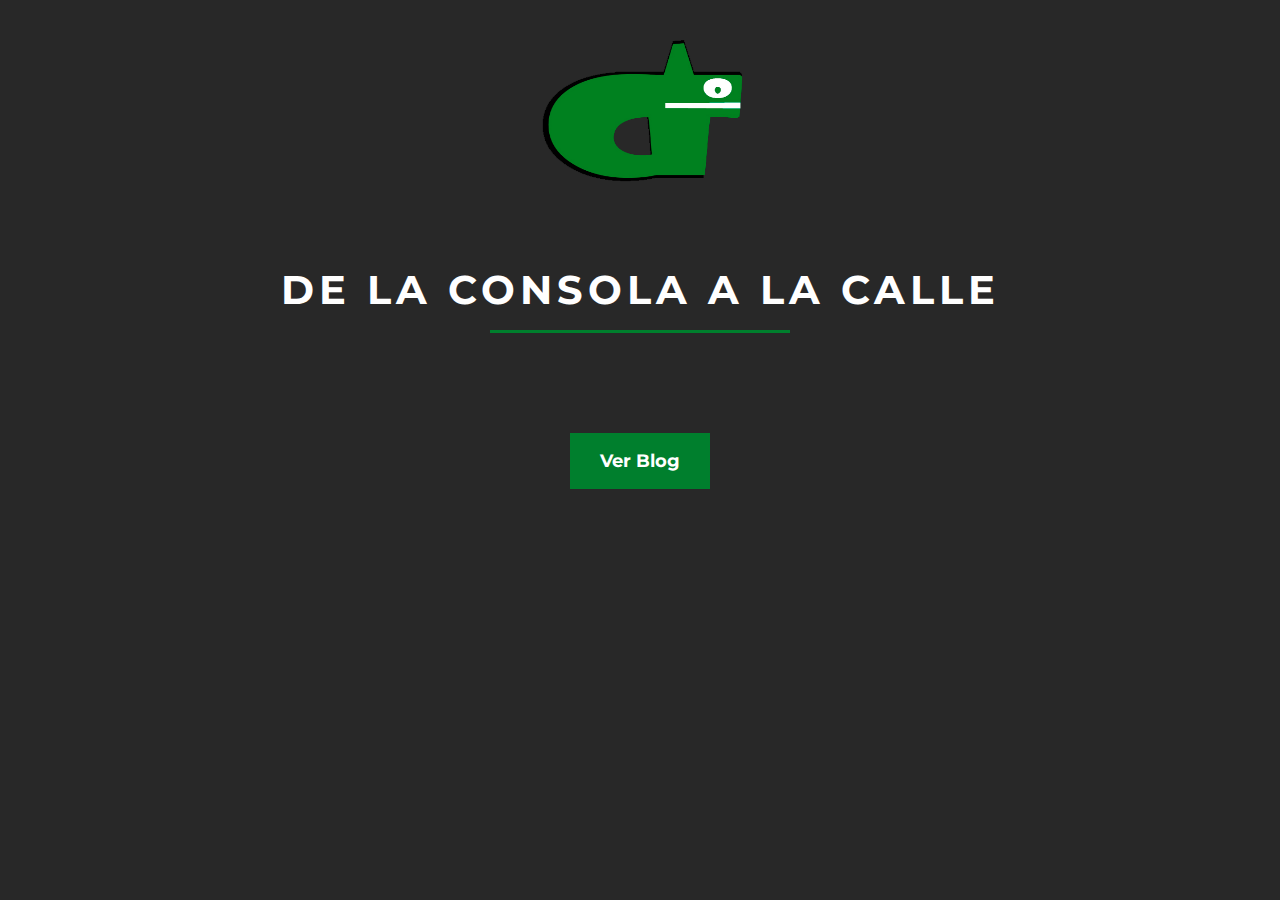
==== index.html @ 20fd1e50 "Inicio" ====
<!DOCTYPE html>
<html>
<head>
	<title>Cryptogami</title>
	<meta charset="utf-8">
	<meta name="viewport" content="width=device-width, initial-scale=1, shrink-to-fit=no">
    <link href="https://fonts.googleapis.com/css?family=Montserrat:300,400,700,900" rel="stylesheet">
    <link rel="stylesheet" href="css/style.css">
</head>
<body>
	<header class="site-header">
		<div class="contenedor">
			<div class="barra">
				<a href="#"><img class="centrar-imagen imagen-mediana" src="img/banner_grande.png" alt=""></a>
				<h1>De la consola a la calle</h1>
			</div><!--Barra -->
			<div class="alinear-derecha">
				<a href="#" class="botones verde">Ver Blog</a>
			</div>
		</div><!-- Contenedor -->
	</header>
</body>
</html>
---- css/style.css ----
/* Reset para REM */
html{
	font-size: 62.5%; /* Reset para REM */
	/* 62.5 = 10px de 16px */
	box-sizing: border-box;
}

*, *:before, *:after{
	box-sizing: inherit;
}

/*Estilos generales */
*{
	margin:0;
	padding:0;
}

body{
	font-size: 1.6rem;
	line-height: 2;
	font-family: 'Montserrat', san-serif;
}

/* Mis utilidades */
.contenedor{
	width: 95%;
 	max-width:120rem;/* Altura Maxima, toma todo el espacio disponible pero no te pases de 
 	1200px */
 	margin: 0 auto 0 auto;/*Para centrarlo */
}

h1, h2, h3, h4{font-family:'Montserrat'}

h1{font-size: 4.8rem;}

h2{font-size: 4rem;}

h3{font-size: 3.2rem;}

h4{font-size: 2.8rem;}

img{
	max-width: 100%; /*Para que las imagenes sean responsive */
}

.centrar-imagen{
	display: block;
	margin: auto;
}

.imagen-mediana{
	height: 25rem;
	width: 25rem;
}

.centrar-texto{
	text-align: center;
}

.no-margin{
	margin: 0;
}

/* ---- HEADER ----- */
.site-header{
	background-color: #282828;/*Color de fondo */
	height:100vh;/*Alto de la imagen, 100vh para cubrir la altura de cualquier pantalla*/
	min-height: 60rem;/*Minimo */
}


/*Mensaje del header */
header .barra h1{
	color: #ffffff;/*Color de la letra blanco */
	text-transform: uppercase;/*Para convertirlas a mayuscula */
	font-size: 4rem;/*Para modificar el tamaño */
	letter-spacing: .5rem;/*Separación entre lineas */
}


.barra{
	display: flex;/*Para habilitar FlexBox */
	/*Le paso la direccion a la que debe ir */
	flex-direction: column;/*column de arriba hacia bajo */
	justify-content: space-between;/*Para alinear el contenido verticalmente */
	text-align: center;
}

/* Raya verde o pseudo elemento */
.barra h1::after{/*un psuedo elemento */
	content: '';
	display: block;/*Para poder aplicarle margen */
	margin: 0 auto;/*Para centarlo */
	width: 30rem;/*Ancho*/
	height: .3rem;/*Altura */
	background-color:#007f2d;
	
}

/* Boton del header */
.alinear-derecha{
	display: flex;
	justify-content: center;
}

.botones{
	color:#ffffff;
	font-weight: 700;
	text-decoration: none;
	font-size: 1.8rem;
	font-weight: 700;
	padding: 1rem 3rem;
	display: inline-block;
	margin-top: 10rem;
	text-align: center;
	border: none;
	display: block;
	flex: 0 0 auto;
}

.verde{
	background-color: #007f2d;
}
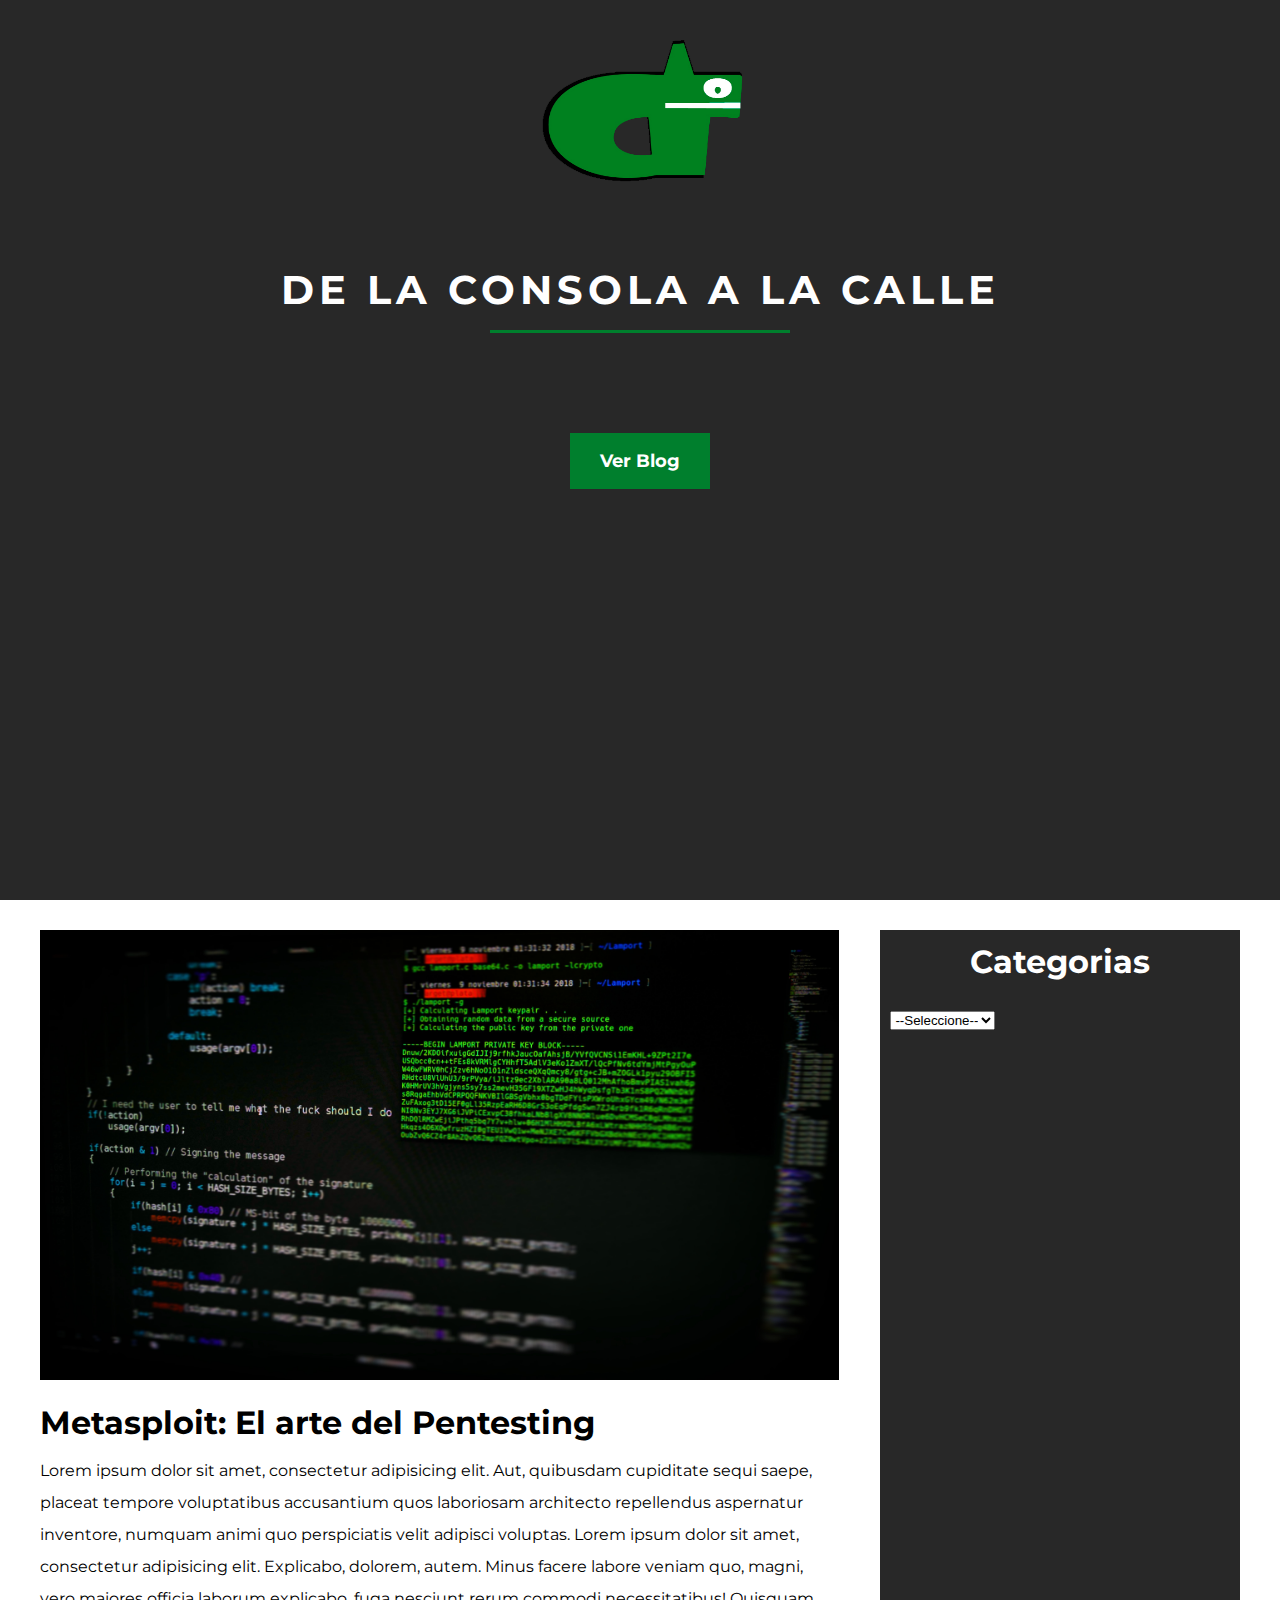
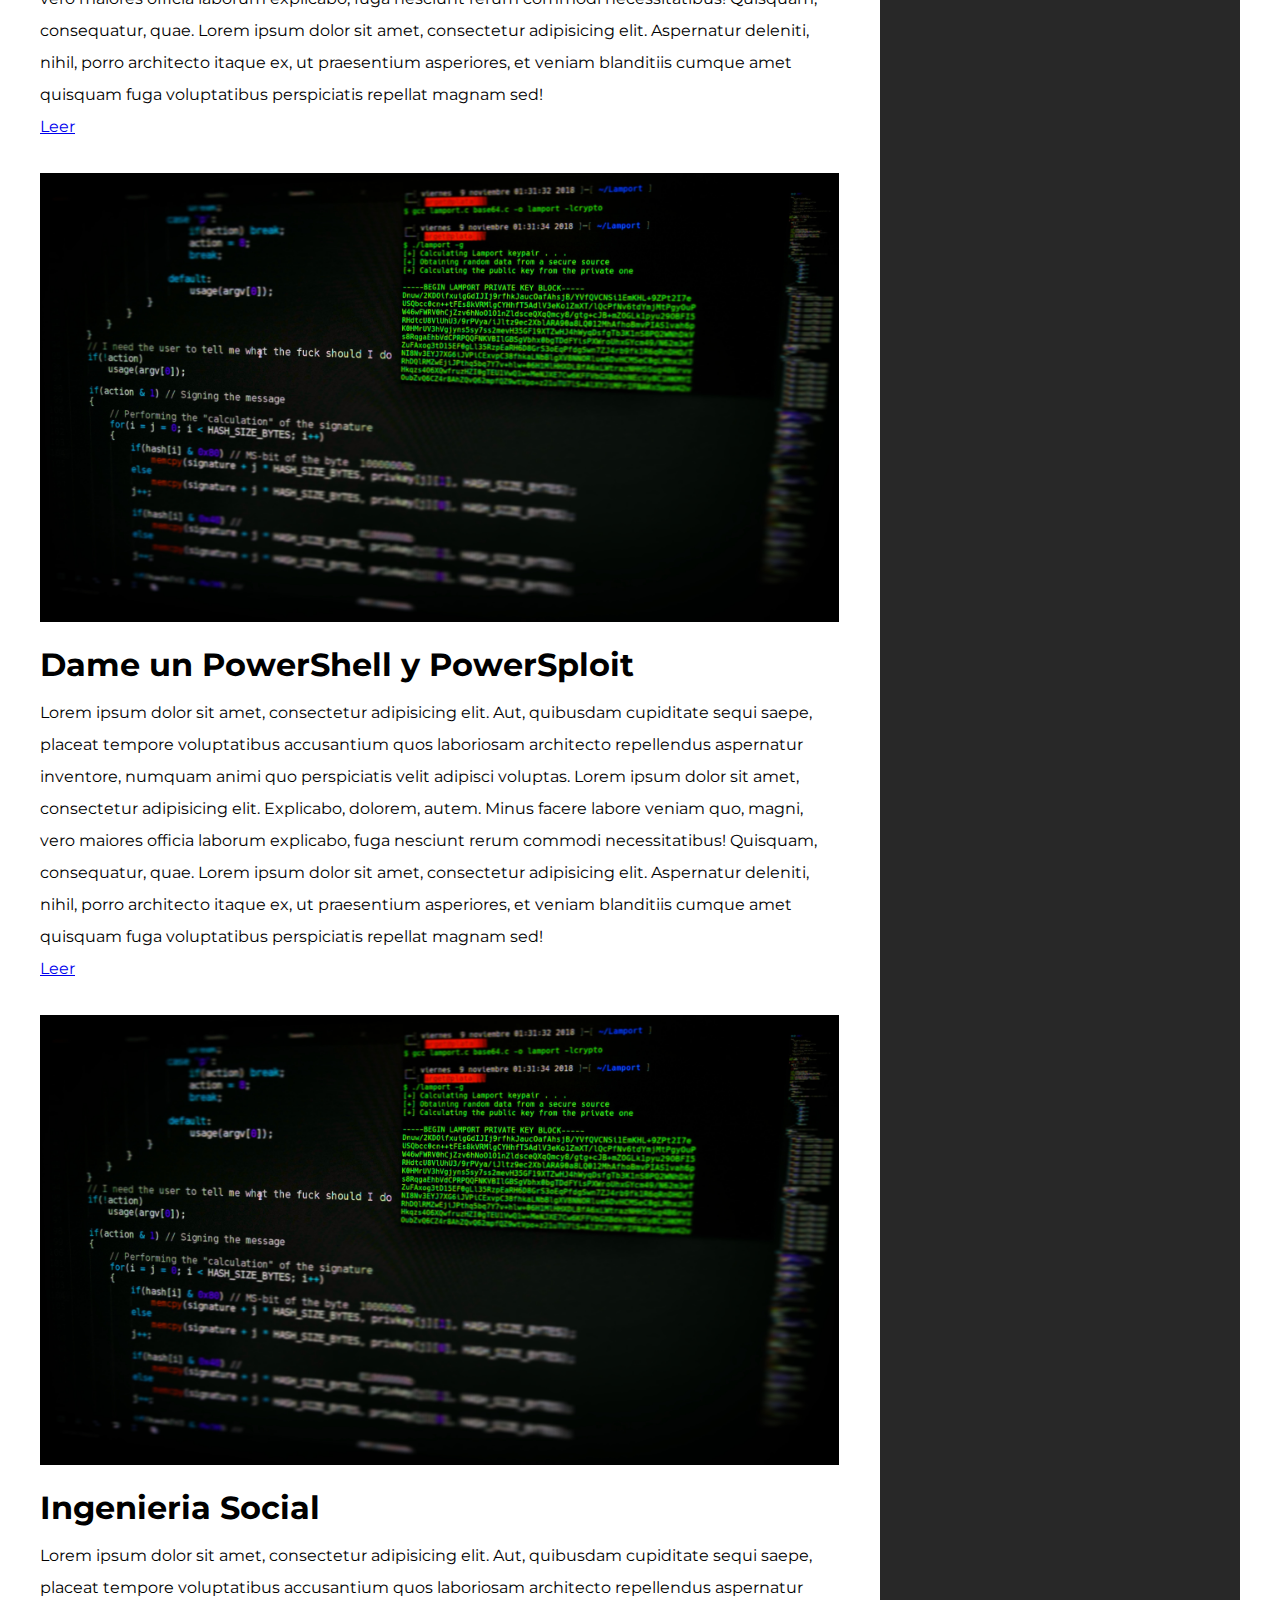
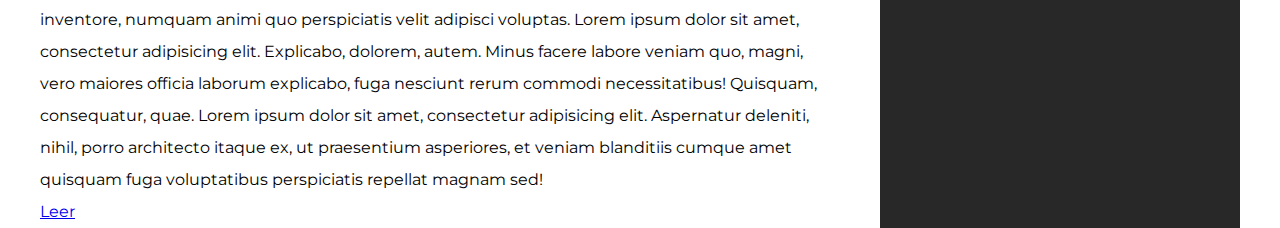
==== commit 75469845: "pagina principal" ====
--- a/index.html
+++ b/index.html
@@ -19,5 +19,72 @@
 			</div>
 		</div><!-- Contenedor -->
 	</header>
+	<!-- Contenido principal -->
+	<div class="contenido-principal contenedor"><!--Le aplicare Flexbox -->
+		<main class="blog">
+			<article class="entrada-blog mt-30">
+				<div class="imagen">
+					<img src="img/blog1.jpg">
+				</div><!--imagen -->
+				<!-- contenido de los articulos -->
+				<div class="contenido-blog">
+					<h3>Metasploit: El arte del Pentesting</h3>
+					<p>Lorem ipsum dolor sit amet, consectetur adipisicing elit. Aut, quibusdam cupiditate sequi saepe, placeat tempore voluptatibus accusantium quos laboriosam architecto repellendus aspernatur inventore, numquam animi quo perspiciatis velit adipisci voluptas.
+
+					Lorem ipsum dolor sit amet, consectetur adipisicing elit. Explicabo, dolorem, autem. Minus facere labore veniam quo, magni, vero maiores officia laborum explicabo, fuga nesciunt rerum commodi necessitatibus! Quisquam, consequatur, quae.
+					
+					Lorem ipsum dolor sit amet, consectetur adipisicing elit. Aspernatur deleniti, nihil, porro architecto itaque ex, ut praesentium asperiores, et veniam blanditiis cumque amet quisquam fuga voluptatibus perspiciatis repellat magnam sed!
+					</p>
+					<a href="entrada.html" class="btn btn-primary">Leer</a>
+				</div><!--Contenido blog -->
+			</article>
+			
+			<article class="entrada-blog mt-30">
+				<div class="imagen">
+					<img src="img/blog1.jpg">
+				</div><!--imagen -->
+				<!-- contenido de los articulos -->
+				<div class="contenido-blog">
+					<h3>Dame un PowerShell y PowerSploit</h3>
+					<p>Lorem ipsum dolor sit amet, consectetur adipisicing elit. Aut, quibusdam cupiditate sequi saepe, placeat tempore voluptatibus accusantium quos laboriosam architecto repellendus aspernatur inventore, numquam animi quo perspiciatis velit adipisci voluptas.
+
+					Lorem ipsum dolor sit amet, consectetur adipisicing elit. Explicabo, dolorem, autem. Minus facere labore veniam quo, magni, vero maiores officia laborum explicabo, fuga nesciunt rerum commodi necessitatibus! Quisquam, consequatur, quae.
+					
+					Lorem ipsum dolor sit amet, consectetur adipisicing elit. Aspernatur deleniti, nihil, porro architecto itaque ex, ut praesentium asperiores, et veniam blanditiis cumque amet quisquam fuga voluptatibus perspiciatis repellat magnam sed!
+					</p>
+					<a href="entrada.html" class="btn btn-primary">Leer</a>
+				</div><!--Contenido blog -->
+			</article>
+
+			<article class="entrada-blog mt-30">
+				<div class="imagen">
+					<img src="img/blog1.jpg">
+				</div><!--imagen -->
+				<!-- contenido de los articulos -->
+				<div class="contenido-blog">
+					<h3>Ingenieria Social</h3>
+					<p>Lorem ipsum dolor sit amet, consectetur adipisicing elit. Aut, quibusdam cupiditate sequi saepe, placeat tempore voluptatibus accusantium quos laboriosam architecto repellendus aspernatur inventore, numquam animi quo perspiciatis velit adipisci voluptas.
+
+					Lorem ipsum dolor sit amet, consectetur adipisicing elit. Explicabo, dolorem, autem. Minus facere labore veniam quo, magni, vero maiores officia laborum explicabo, fuga nesciunt rerum commodi necessitatibus! Quisquam, consequatur, quae.
+					
+					Lorem ipsum dolor sit amet, consectetur adipisicing elit. Aspernatur deleniti, nihil, porro architecto itaque ex, ut praesentium asperiores, et veniam blanditiis cumque amet quisquam fuga voluptatibus perspiciatis repellat magnam sed!
+					</p>
+					<a href="entrada.html" class="btn btn-primary">Leer</a>
+				</div><!--Contenido blog -->
+			</article>
+		</main><!-- Blog -->
+		<aside class="categoria fondo-gris mt-30">
+			<h3 class="centrar color-blanco">Categorias</h3>
+			<div class="form-group">
+                <select class="form-control">
+                	<option value="" disabled selected>--Seleccione--</option>
+                	<option value="powershell">PowerShell</option>
+                	<option value="metasploit">Metasploit</option>
+                	<option value="Pentesting">Pentesting</option>
+                </select>
+             </div>
+		</aside>
+		
+	</div><!--contenido principal -->
 </body>
 </html>--- a/css/style.css
+++ b/css/style.css
@@ -29,6 +29,18 @@
  	margin: 0 auto 0 auto;/*Para centrarlo */
 }
 
+.fondo-gris{
+	background-color: #282828;
+}
+
+.color-blanco{
+	color: #ffffff;
+}
+
+.centrar{
+	text-align: center;
+}
+
 h1, h2, h3, h4{font-family:'Montserrat'}
 
 h1{font-size: 4.8rem;}
@@ -43,6 +55,9 @@
 	max-width: 100%; /*Para que las imagenes sean responsive */
 }
 
+.mt-30{/*Utilidad de margin top 30pixeles */
+	margin-top: 3rem;
+}
 .centrar-imagen{
 	display: block;
 	margin: auto;
@@ -121,3 +136,33 @@
 .verde{
 	background-color: #007f2d;
 }
+
+/* Contenido de la pagina principal */
+.contenido-principal{
+	display: flex; /* Activo flexbox */
+	flex-wrap: wrap;
+}
+
+.blog,
+.categoria{
+	flex-grow: 0;
+	flex-shrink: 0;
+	flex-basis: 100%;/* Toma todo el espacio disponible */
+}
+
+.form-group{
+	padding: 1rem;
+	margin-bottom: 1rem;
+}
+
+@media (min-width: 768px){
+	.contenido-principal{
+		justify-content: space-between;
+	}
+	.blog{
+		flex-basis: 66.6%;
+	}
+	.categoria{
+		flex-basis: calc(33.3% - 4rem);
+	}
+} 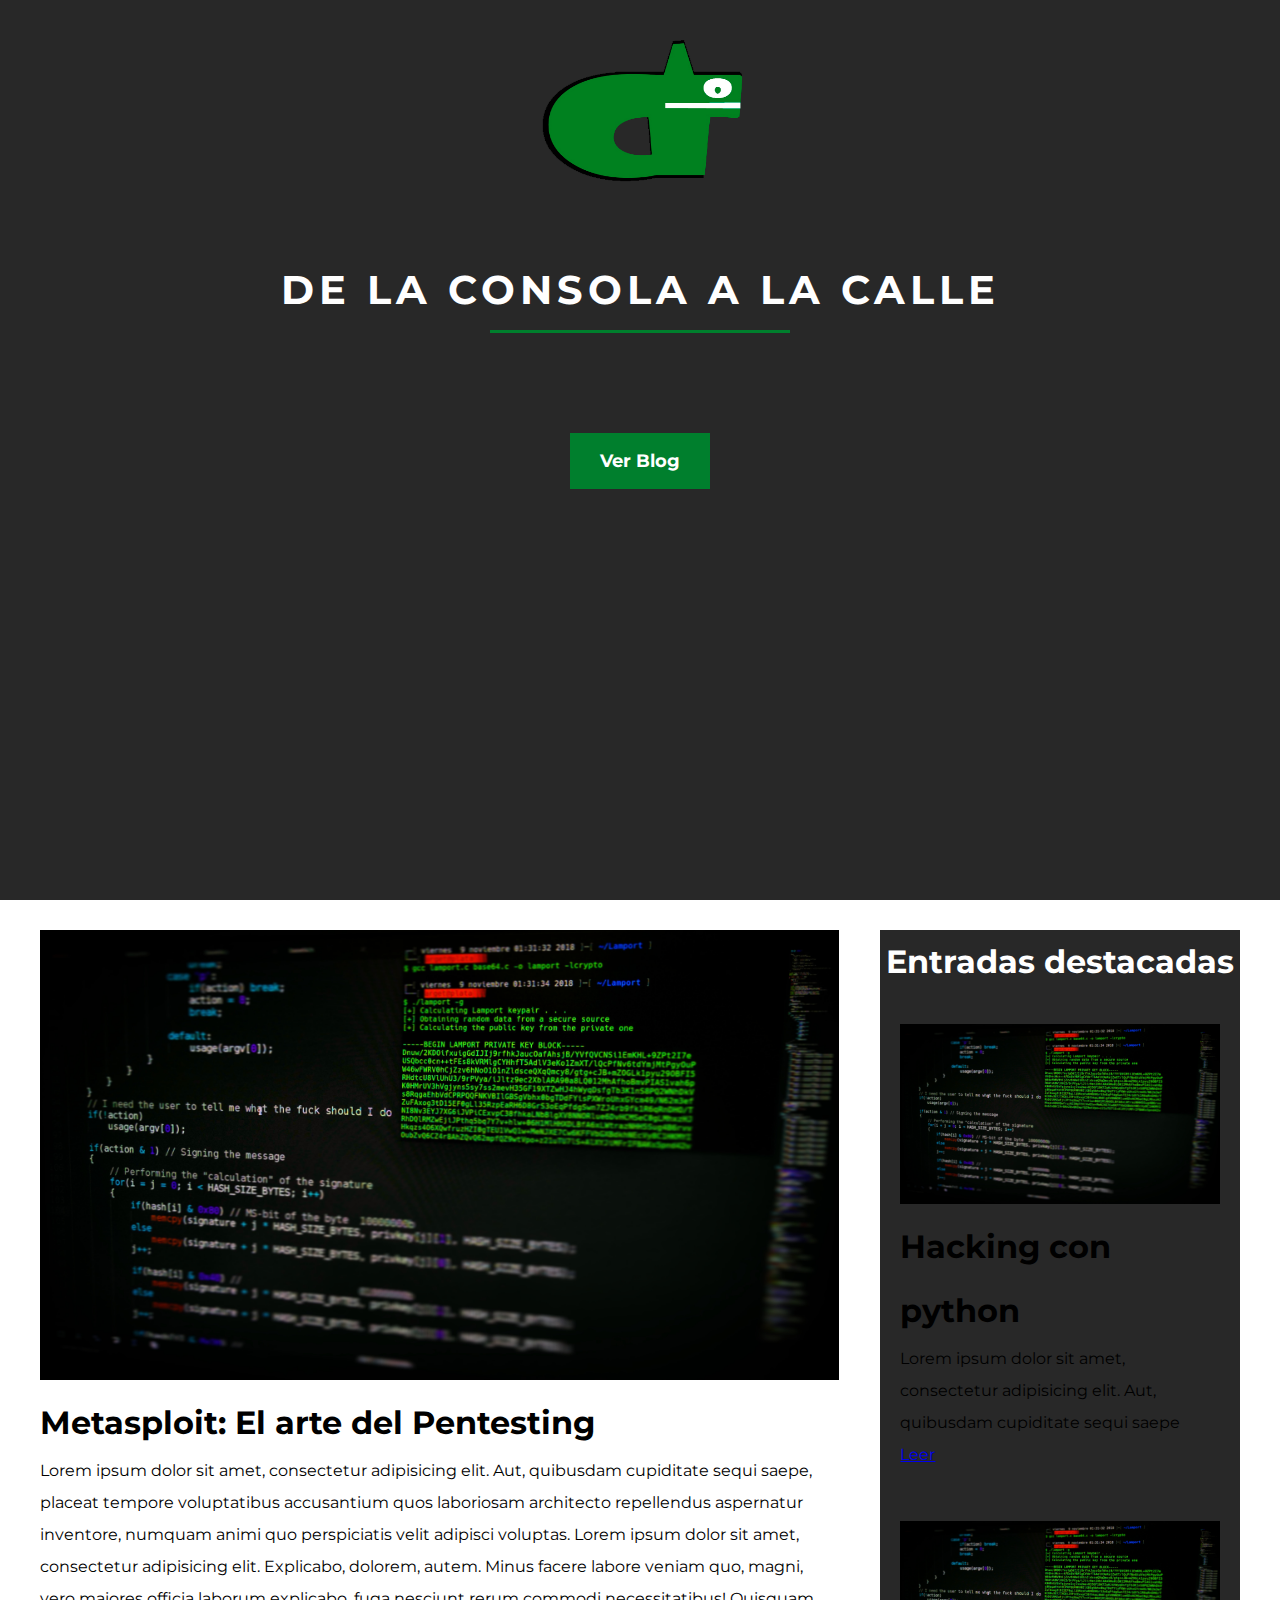
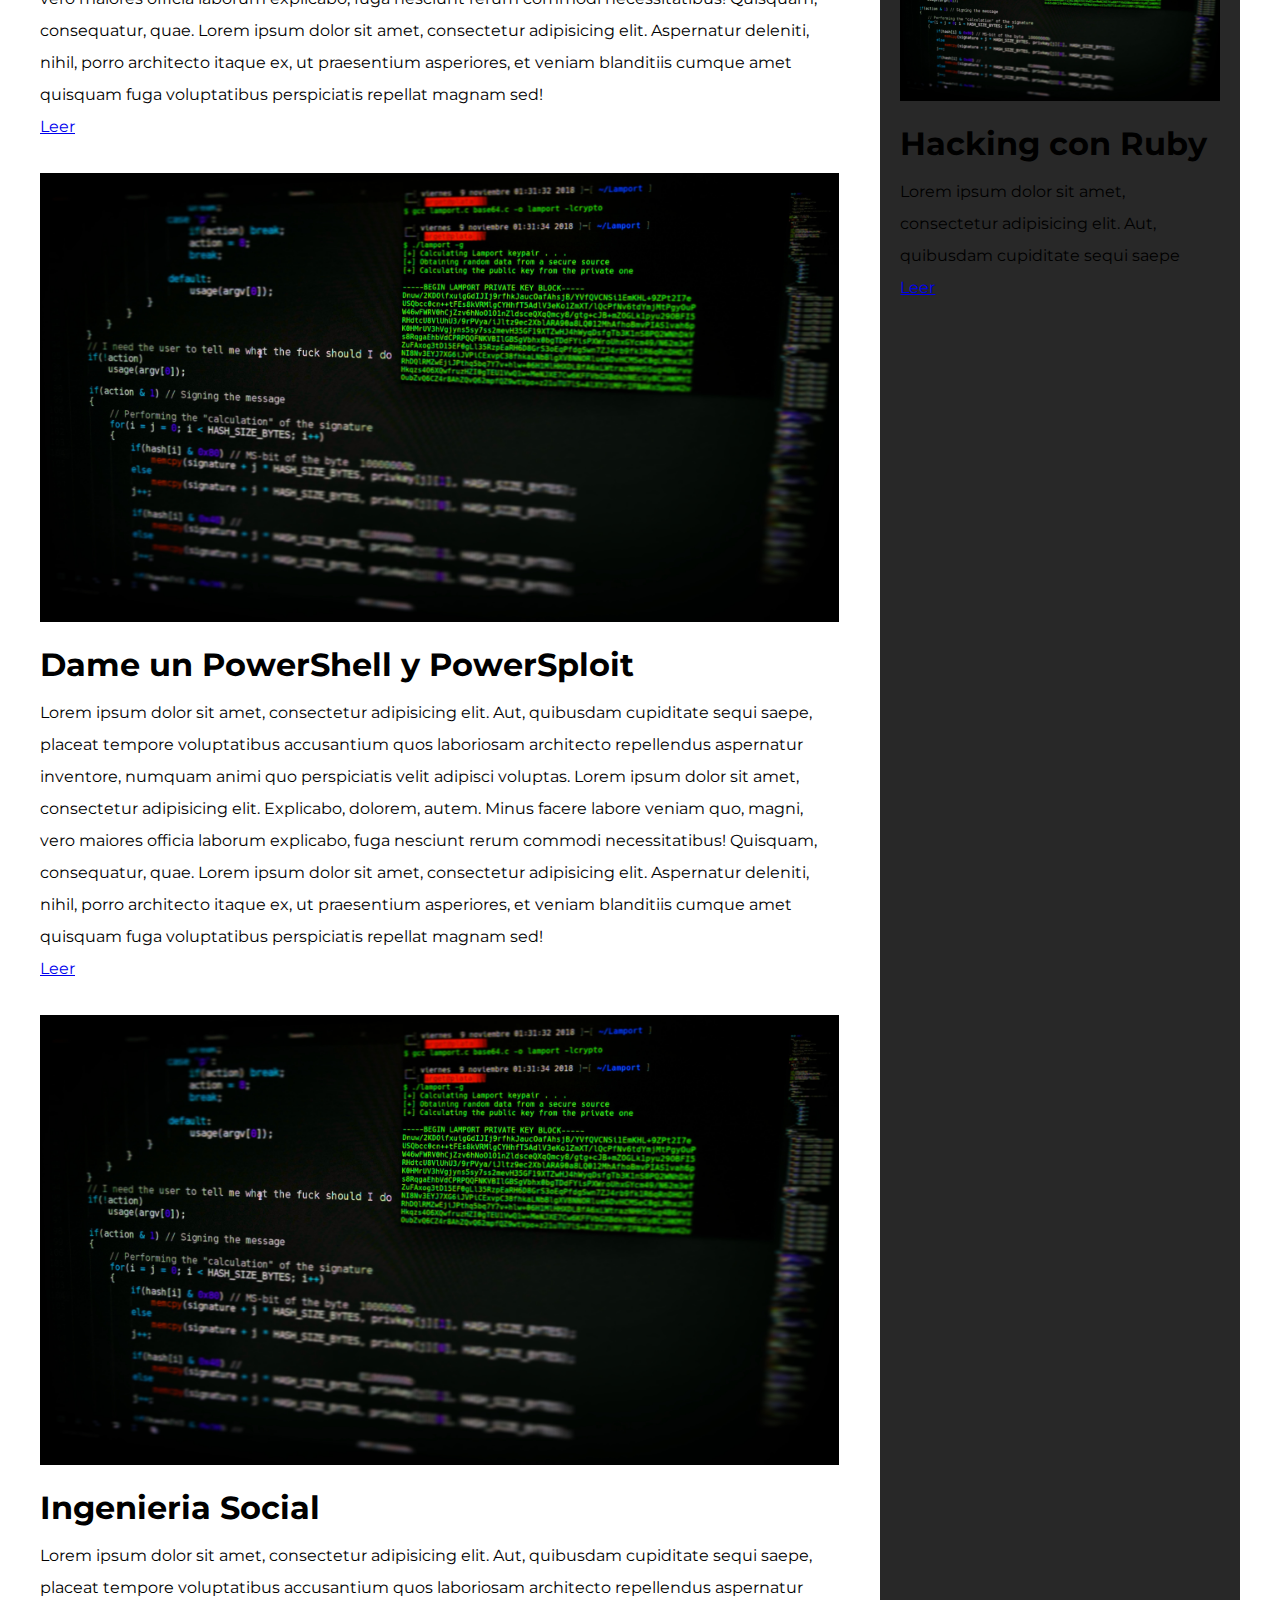
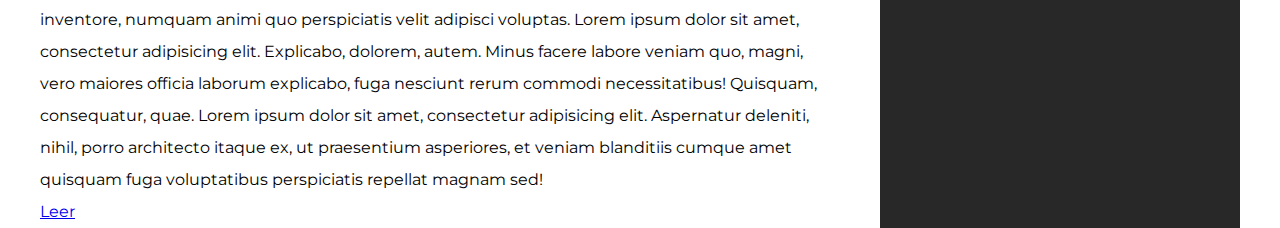
==== commit 2d2886f2: "Pequeños ajustes" ====
--- a/index.html
+++ b/index.html
@@ -73,16 +73,35 @@
 				</div><!--Contenido blog -->
 			</article>
 		</main><!-- Blog -->
+
 		<aside class="categoria fondo-gris mt-30">
-			<h3 class="centrar color-blanco">Categorias</h3>
-			<div class="form-group">
-                <select class="form-control">
-                	<option value="" disabled selected>--Seleccione--</option>
-                	<option value="powershell">PowerShell</option>
-                	<option value="metasploit">Metasploit</option>
-                	<option value="Pentesting">Pentesting</option>
-                </select>
-             </div>
+			<h3 class="centrar color-blanco">Entradas destacadas</h3>
+			<article class="pt-20 entrada-blog-destacada mt-10">
+				<div class="imagen">
+					<img src="img/blog1.jpg">
+				</div><!--imagen -->
+				<!-- contenido de los articulos -->
+				<div class="contenido-blog-destacado">
+					<h3>Hacking con python</h3>
+					<p>Lorem ipsum dolor sit amet, consectetur adipisicing elit. Aut, quibusdam cupiditate sequi saepe
+					</p>
+					<a href="entrada.html" class="btn btn-primary">Leer</a>
+				</div><!--Contenido blog destacada-->
+			</article>
+
+			<article class="pt-20 entrada-blog-destacada mt-10">
+				<div class="imagen">
+					<img src="img/blog1.jpg">
+				</div><!--imagen -->
+				<!-- contenido de los articulos -->
+				<div class="contenido-blog-destacado">
+					<h3>Hacking con Ruby</h3>
+					<p>Lorem ipsum dolor sit amet, consectetur adipisicing elit. Aut, quibusdam cupiditate sequi saepe
+					</p>
+					<a href="entrada.html" class="btn btn-primary">Leer</a>
+				</div><!--Contenido blog destacada-->
+			</article>
+			
 		</aside>
 		
 	</div><!--contenido principal -->
--- a/css/style.css
+++ b/css/style.css
@@ -58,6 +58,15 @@
 .mt-30{/*Utilidad de margin top 30pixeles */
 	margin-top: 3rem;
 }
+
+.mt-10{
+	margin-top: 1rem;
+}
+
+.pt-20{
+	padding: 2rem;
+}
+
 .centrar-imagen{
 	display: block;
 	margin: auto;
@@ -150,6 +159,7 @@
 	flex-basis: 100%;/* Toma todo el espacio disponible */
 }
 
+
 .form-group{
 	padding: 1rem;
 	margin-bottom: 1rem;
@@ -164,5 +174,23 @@
 	}
 	.categoria{
 		flex-basis: calc(33.3% - 4rem);
+		
 	}
-} +} 
+
+/* --- Detalles --- */
+.entrada-blog-destacada{
+	display: flex;
+	flex-direction: column;/*column de arriba hacia bajo */
+	justify-content: row;
+
+}
+
+.entrada-blog-destacada .imagen{
+	
+}
+
+.entrada-blog-destacada .contenido-blog-destacado{
+	flex-basis: calc(33.3% - 4rem);
+	
+}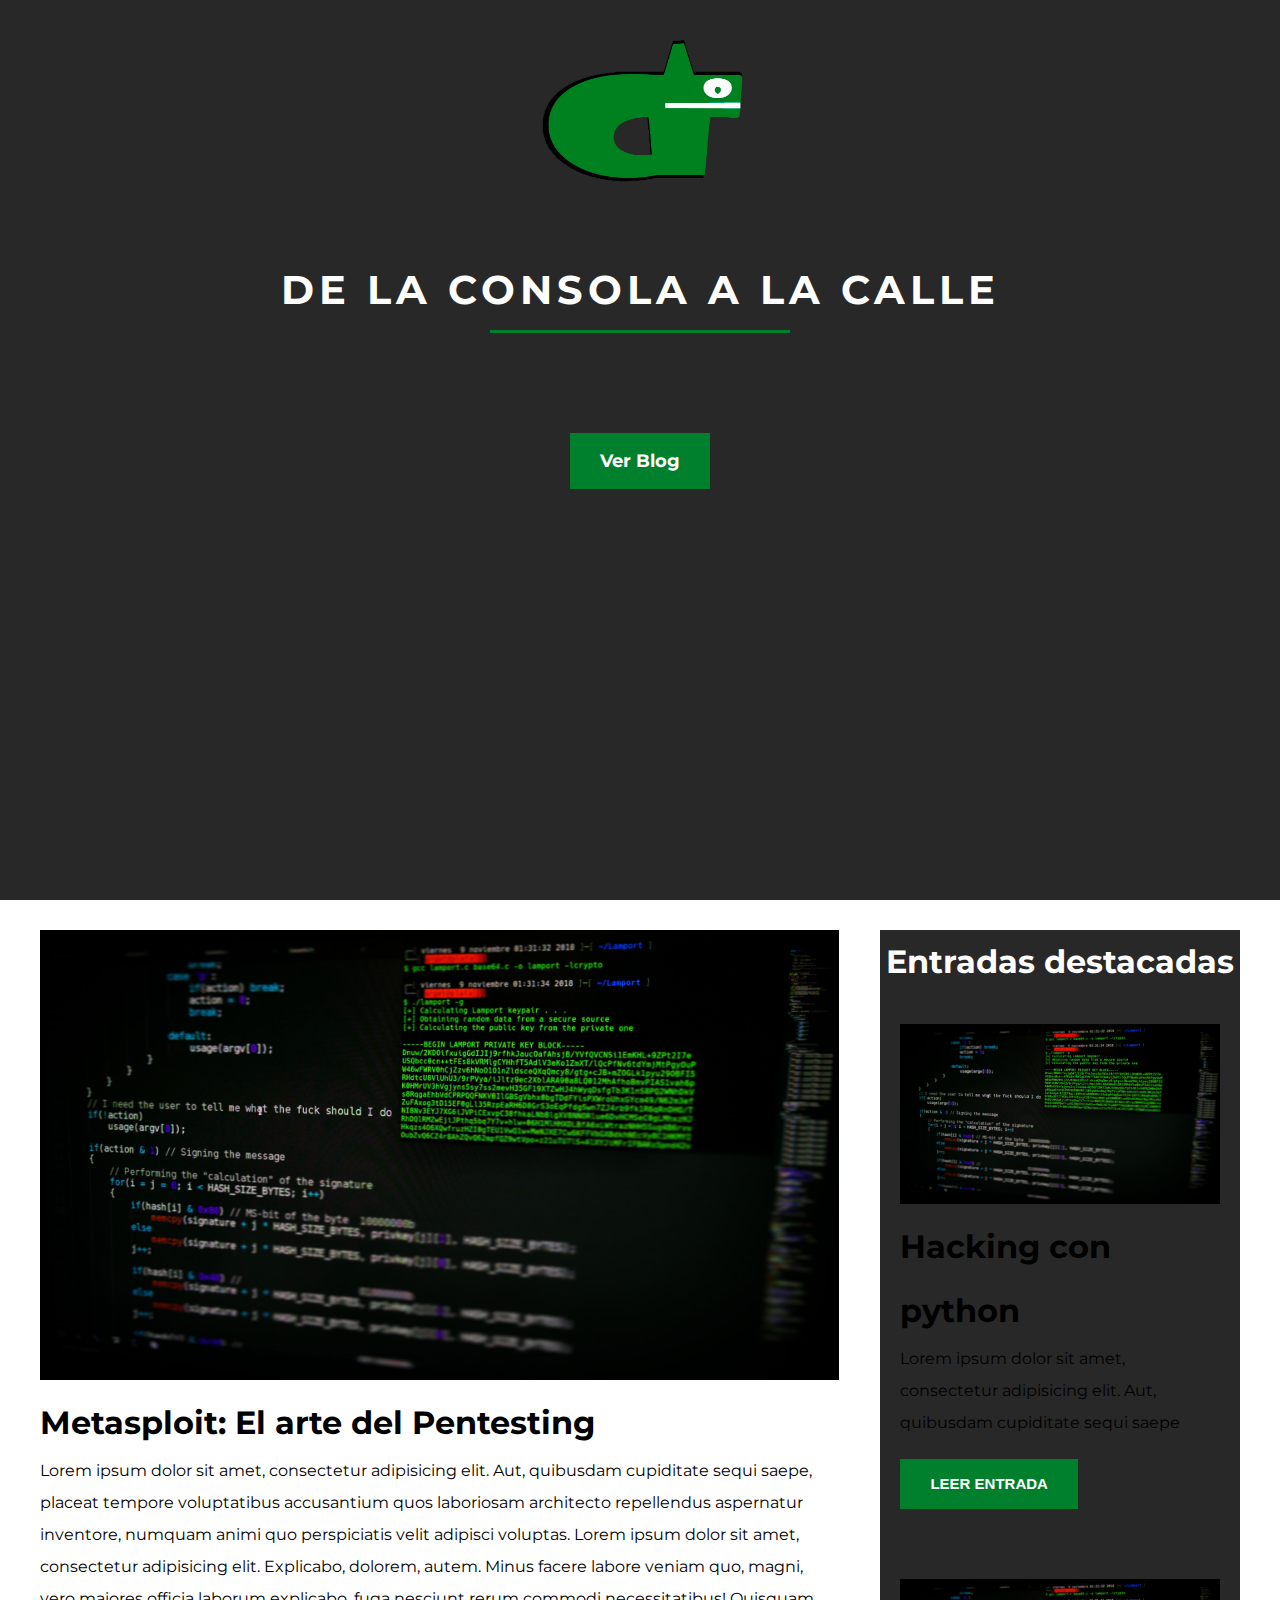
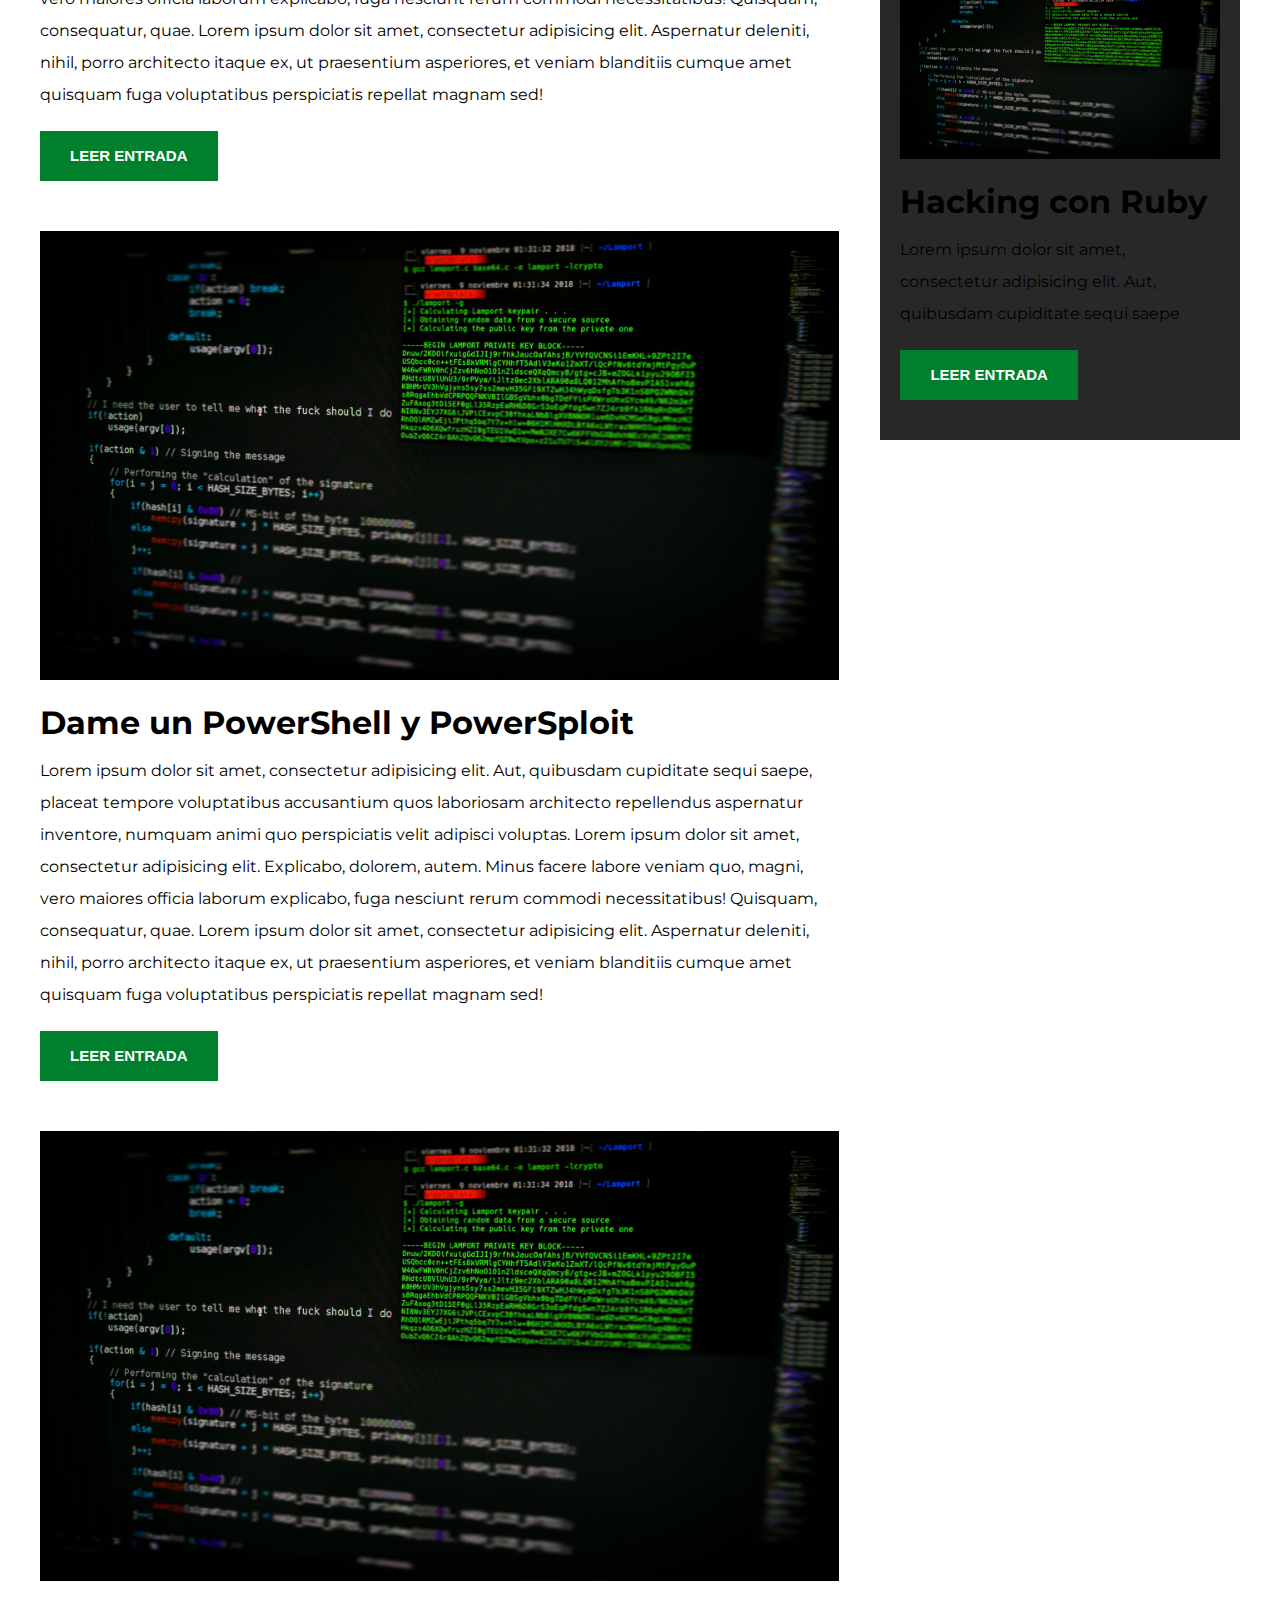
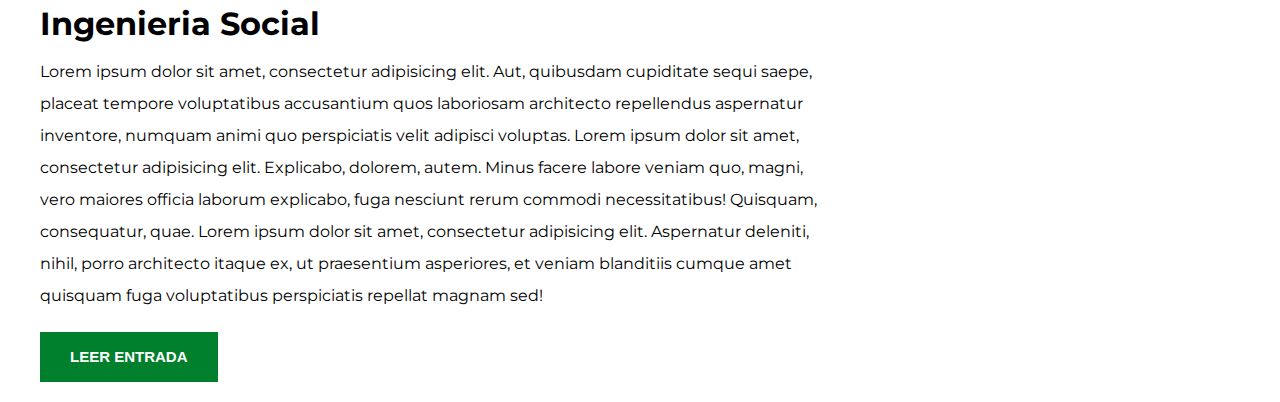
==== commit 6bddf538: "detalle de los botones" ====
--- a/index.html
+++ b/index.html
@@ -35,7 +35,7 @@
 					
 					Lorem ipsum dolor sit amet, consectetur adipisicing elit. Aspernatur deleniti, nihil, porro architecto itaque ex, ut praesentium asperiores, et veniam blanditiis cumque amet quisquam fuga voluptatibus perspiciatis repellat magnam sed!
 					</p>
-					<a href="entrada.html" class="btn btn-primary">Leer</a>
+					<a href="entrada.html" class="btn btn-primary">Leer Entrada</a>
 				</div><!--Contenido blog -->
 			</article>
 			
@@ -52,7 +52,7 @@
 					
 					Lorem ipsum dolor sit amet, consectetur adipisicing elit. Aspernatur deleniti, nihil, porro architecto itaque ex, ut praesentium asperiores, et veniam blanditiis cumque amet quisquam fuga voluptatibus perspiciatis repellat magnam sed!
 					</p>
-					<a href="entrada.html" class="btn btn-primary">Leer</a>
+					<a href="entrada.html" class="btn btn-primary">Leer Entrada</a>
 				</div><!--Contenido blog -->
 			</article>
 
@@ -69,7 +69,7 @@
 					
 					Lorem ipsum dolor sit amet, consectetur adipisicing elit. Aspernatur deleniti, nihil, porro architecto itaque ex, ut praesentium asperiores, et veniam blanditiis cumque amet quisquam fuga voluptatibus perspiciatis repellat magnam sed!
 					</p>
-					<a href="entrada.html" class="btn btn-primary">Leer</a>
+					<a href="entrada.html" class="btn btn-primary">Leer Entrada</a>
 				</div><!--Contenido blog -->
 			</article>
 		</main><!-- Blog -->
@@ -85,7 +85,7 @@
 					<h3>Hacking con python</h3>
 					<p>Lorem ipsum dolor sit amet, consectetur adipisicing elit. Aut, quibusdam cupiditate sequi saepe
 					</p>
-					<a href="entrada.html" class="btn btn-primary">Leer</a>
+					<a href="entrada.html" class="btn btn-primary">Leer Entrada</a>
 				</div><!--Contenido blog destacada-->
 			</article>
 
@@ -98,7 +98,7 @@
 					<h3>Hacking con Ruby</h3>
 					<p>Lorem ipsum dolor sit amet, consectetur adipisicing elit. Aut, quibusdam cupiditate sequi saepe
 					</p>
-					<a href="entrada.html" class="btn btn-primary">Leer</a>
+					<a href="entrada.html" class="btn btn-primary">Leer Entrada</a>
 				</div><!--Contenido blog destacada-->
 			</article>
 			
--- a/css/style.css
+++ b/css/style.css
@@ -83,6 +83,32 @@
 
 .no-margin{
 	margin: 0;
+}
+
+/* Botones */
+.btn{/* Estilos generales del boton */
+	display: block; /*Para que tome todo el espacio disponible */
+	text-align: center;
+	padding: 1rem 3rem;
+	margin: 2rem 0;
+	color:#ffffff;
+	text-decoration: none;
+	font-family: sans-serif;
+	font-weight: 700;
+	text-transform: uppercase;
+	font-size: 2rem;
+}
+
+@media (min-width: 768px){
+	.btn{
+		display: inline-block;/*para defenir el ancho por medio del padding */
+		font-size: 1.5rem;
+	}
+}
+
+.btn-primary{
+	background-color: #007f2d;
+
 }
 
 /* ---- HEADER ----- */
@@ -158,8 +184,10 @@
 	flex-shrink: 0;
 	flex-basis: 100%;/* Toma todo el espacio disponible */
 }
-
-
+.categoria{
+	width: 100%;
+	height: 100%;
+}
 .form-group{
 	padding: 1rem;
 	margin-bottom: 1rem;
@@ -186,10 +214,6 @@
 
 }
 
-.entrada-blog-destacada .imagen{
-	
-}
-
 .entrada-blog-destacada .contenido-blog-destacado{
 	flex-basis: calc(33.3% - 4rem);
 	
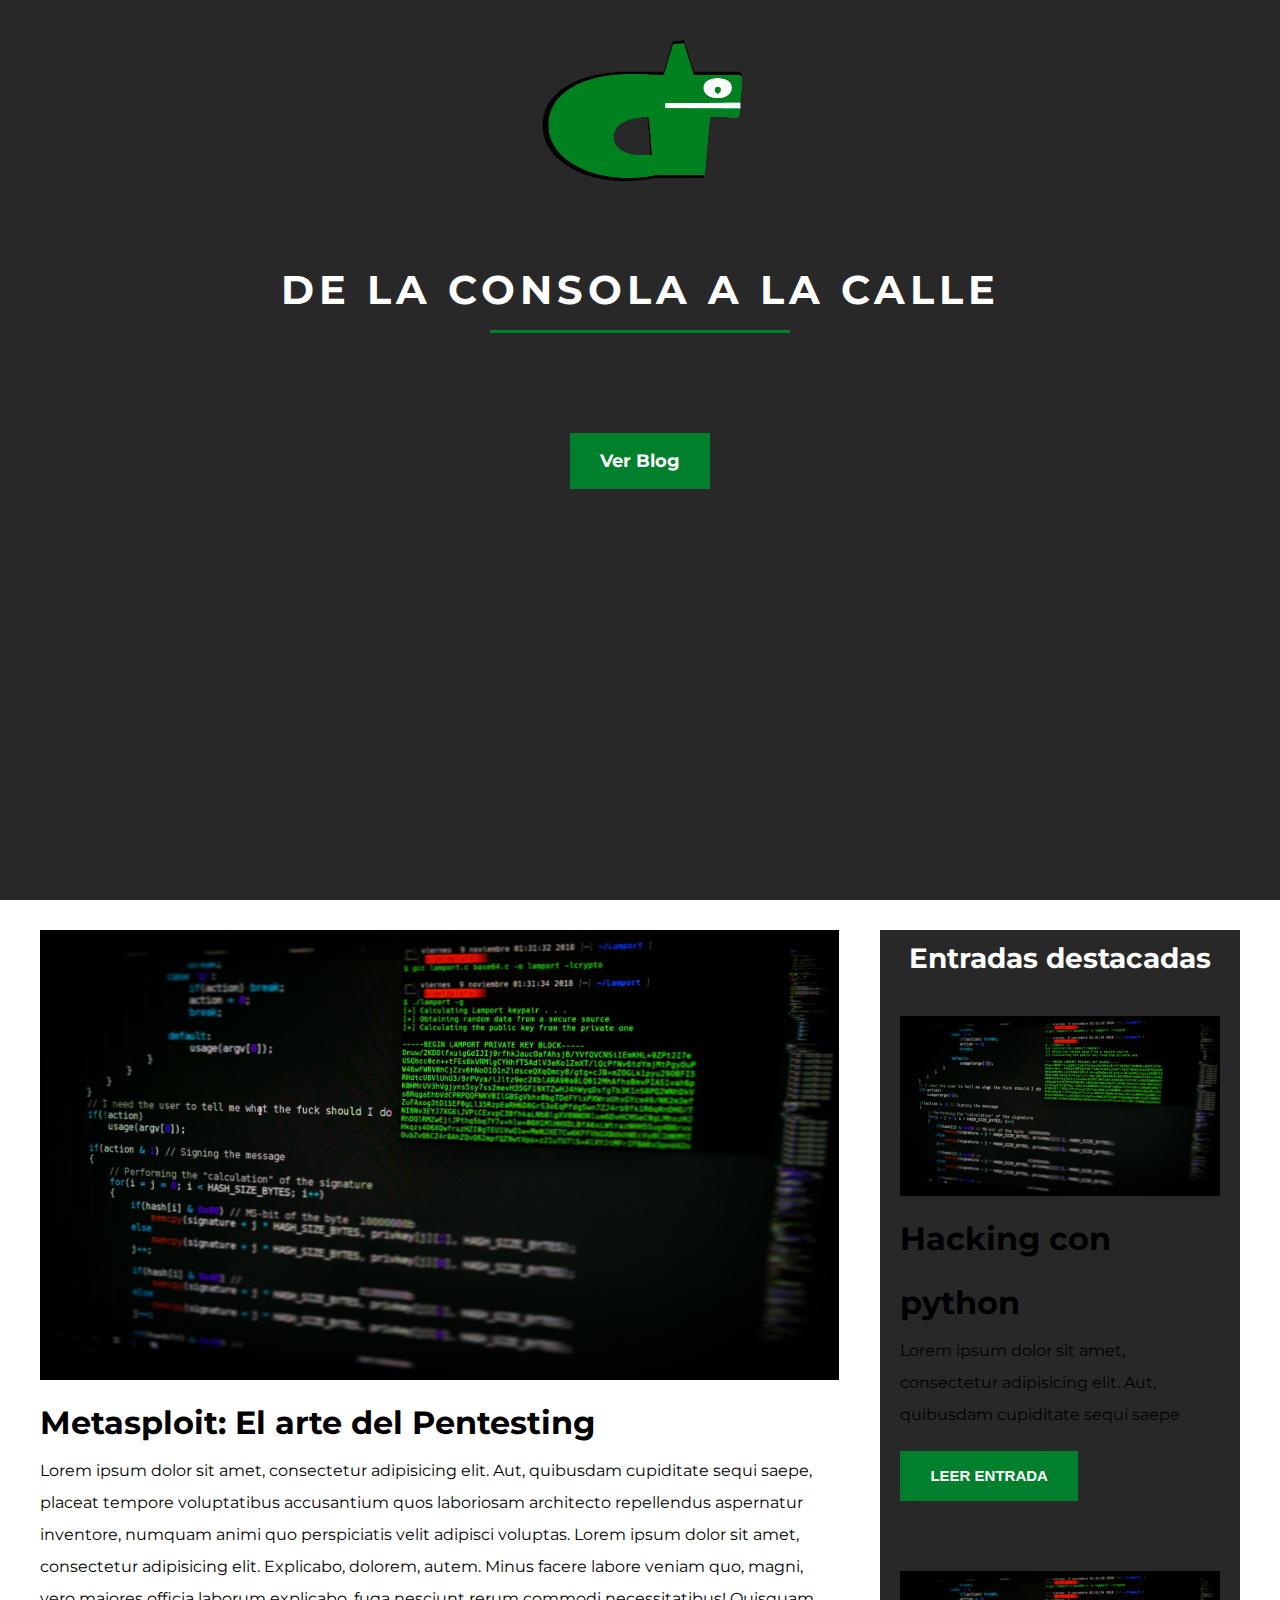
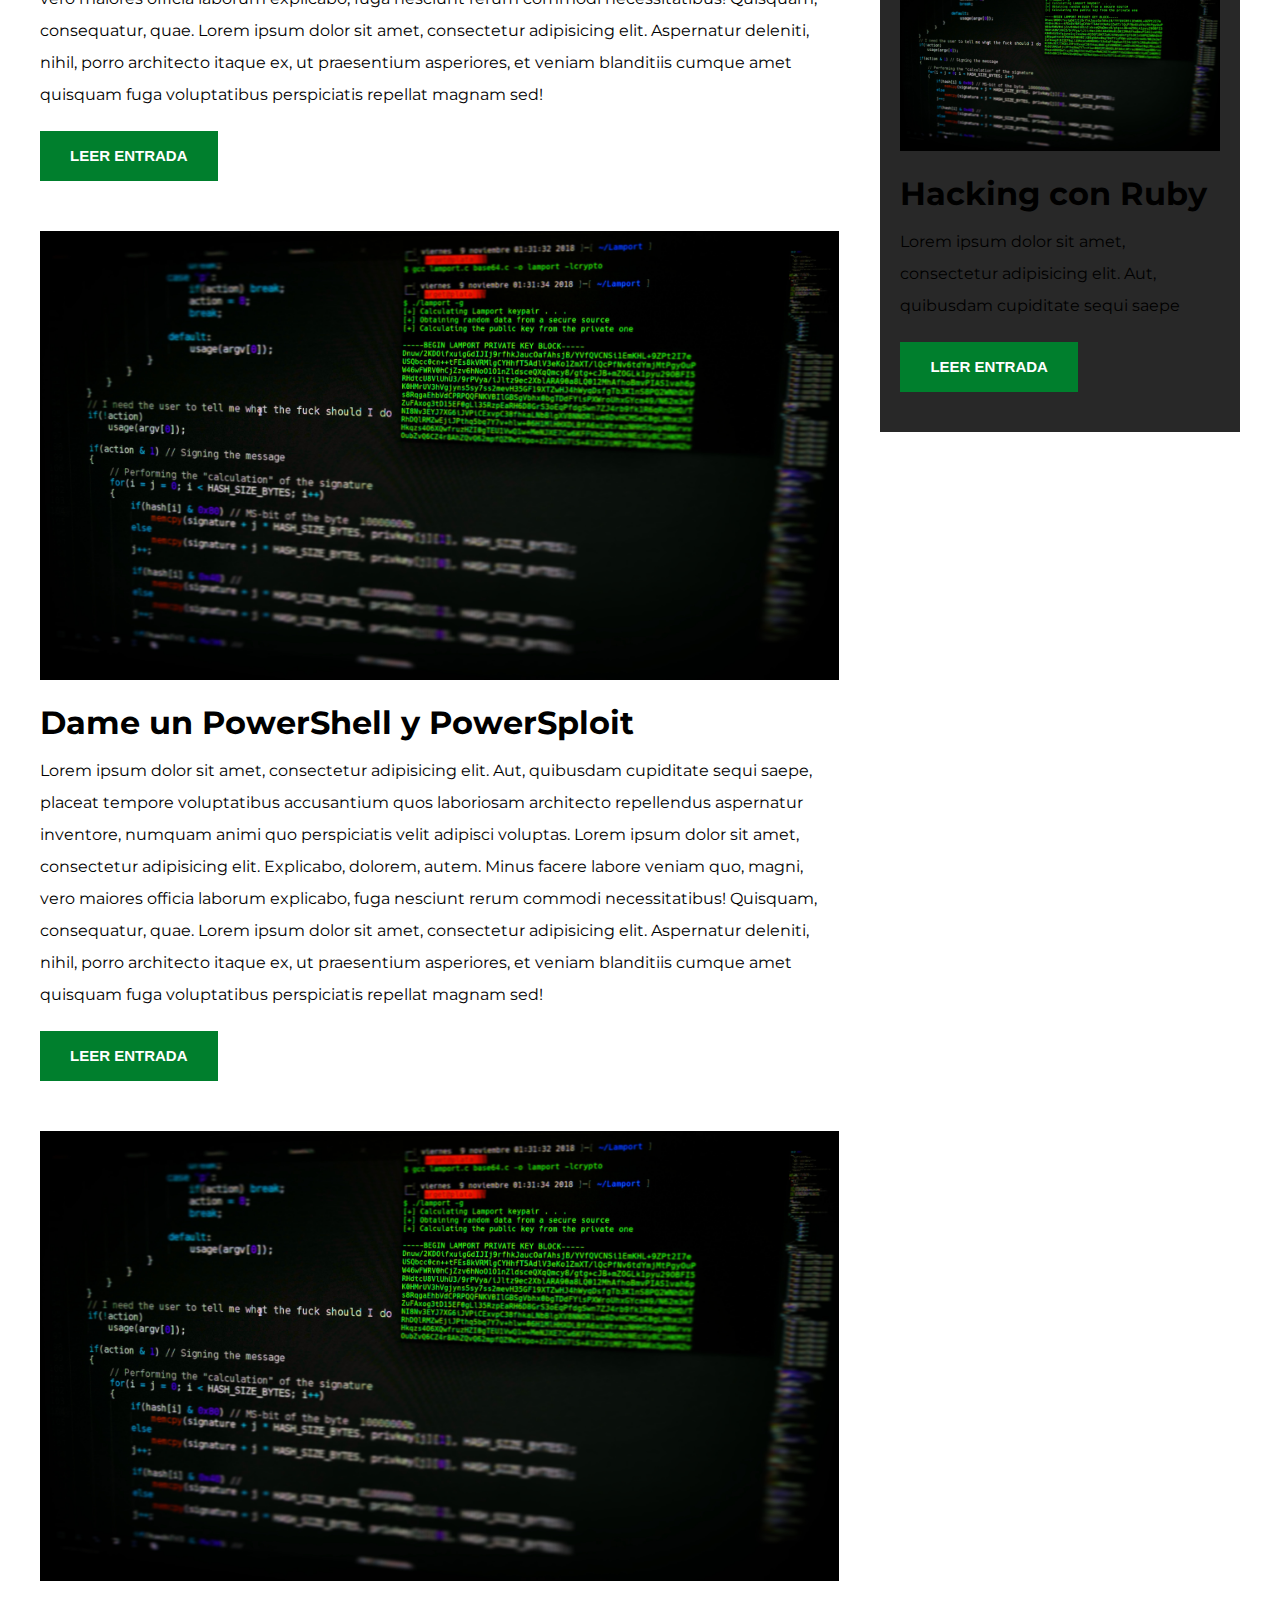
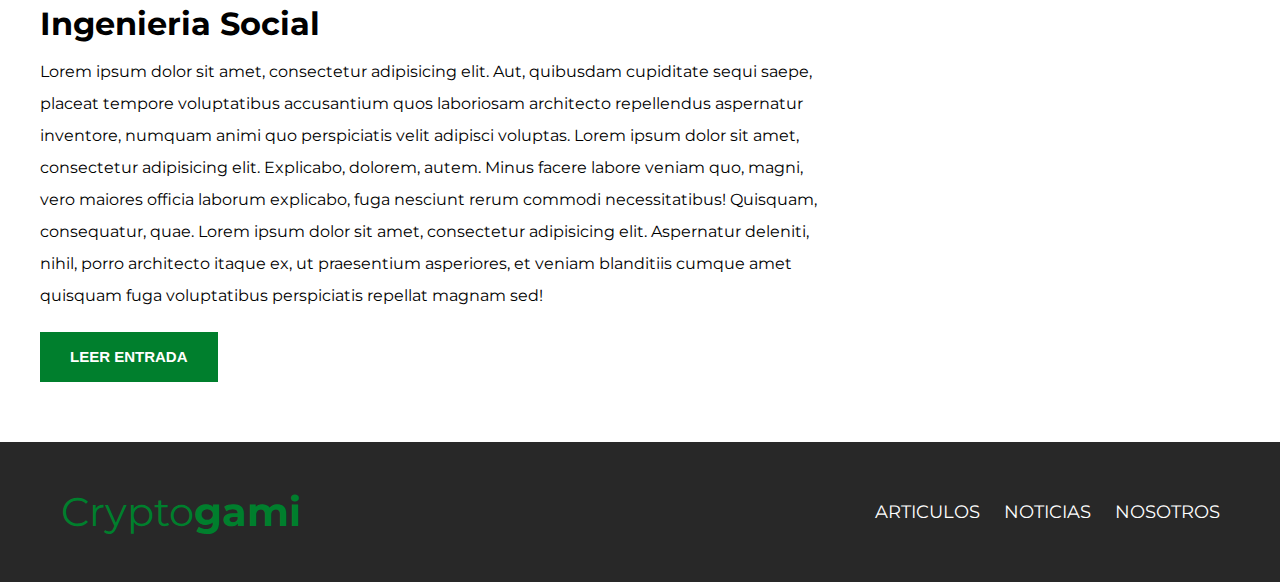
==== commit 0bec0c10: "footer listo" ====
--- a/index.html
+++ b/index.html
@@ -75,7 +75,7 @@
 		</main><!-- Blog -->
 
 		<aside class="categoria fondo-gris mt-30">
-			<h3 class="centrar color-blanco">Entradas destacadas</h3>
+			<h4 class="centrar color-blanco">Entradas destacadas</h4>
 			<article class="pt-20 entrada-blog-destacada mt-10">
 				<div class="imagen">
 					<img src="img/blog1.jpg">
@@ -105,5 +105,20 @@
 		</aside>
 		
 	</div><!--contenido principal -->
+	<!-- Footer -->
+	<footer class="site-footer">
+		<div class="contenedor">
+			<div class="barra-footer">
+				<p>Crypto<span>gami</span></p>
+				<nav class="navegacion">
+					<a href="articulos.html">Articulos</a>
+					<a href="#">Noticias</a>
+					<a href="articulos.html">nosotros</a>
+				</nav>
+			</div>
+		</div><!-- contenedor -->
+	</footer>
+
+
 </body>
 </html>--- a/css/style.css
+++ b/css/style.css
@@ -217,4 +217,50 @@
 .entrada-blog-destacada .contenido-blog-destacado{
 	flex-basis: calc(33.3% - 4rem);
 	
+}
+/* footer */
+.site-footer{
+	background-color: #282828;
+	padding: 3rem;
+	margin-top: 4rem;
+	text-align: center;
+}
+
+@media (min-width:768px) {
+    .barra-footer{
+        display: flex;
+        justify-content: space-between;
+        align-items: center;
+    }
+}
+
+.site-footer p{
+	color:#007f2d;
+	font-size: 4rem;
+	font-weight: 400;
+}
+
+.site-footer p span{
+	font-weight: 700;
+}
+
+.navegacion a{
+	text-align: center;
+	display: block;
+	font-size: 1.8rem;
+	color: #ffffff;
+	text-decoration: none;
+	text-transform: uppercase;
+}
+
+/* Aplico el MediaQuery */
+@media (min-width: 768px){
+	.navegacion a{
+		display: inline-block;
+		margin-right: 2rem;
+	}
+
+	.navegacion a:last-of-type{
+		margin: 0;
+	}
 }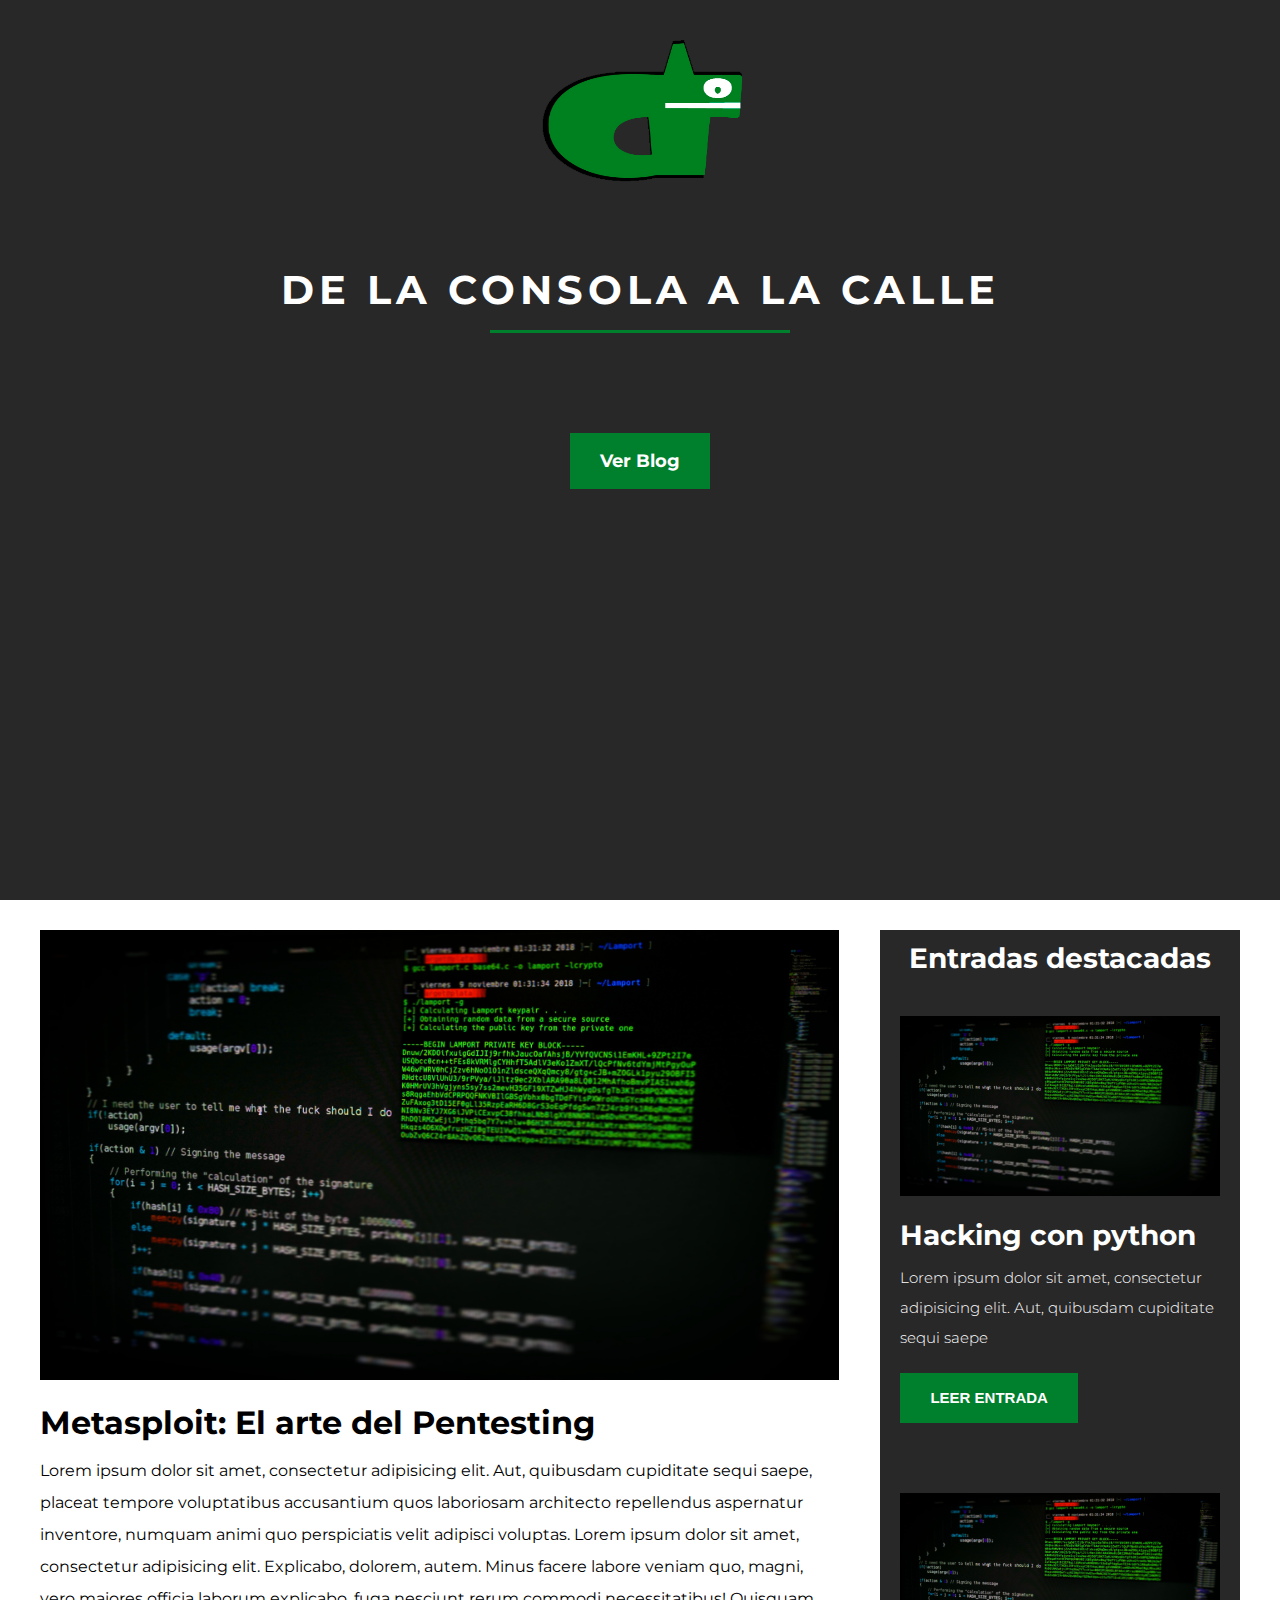
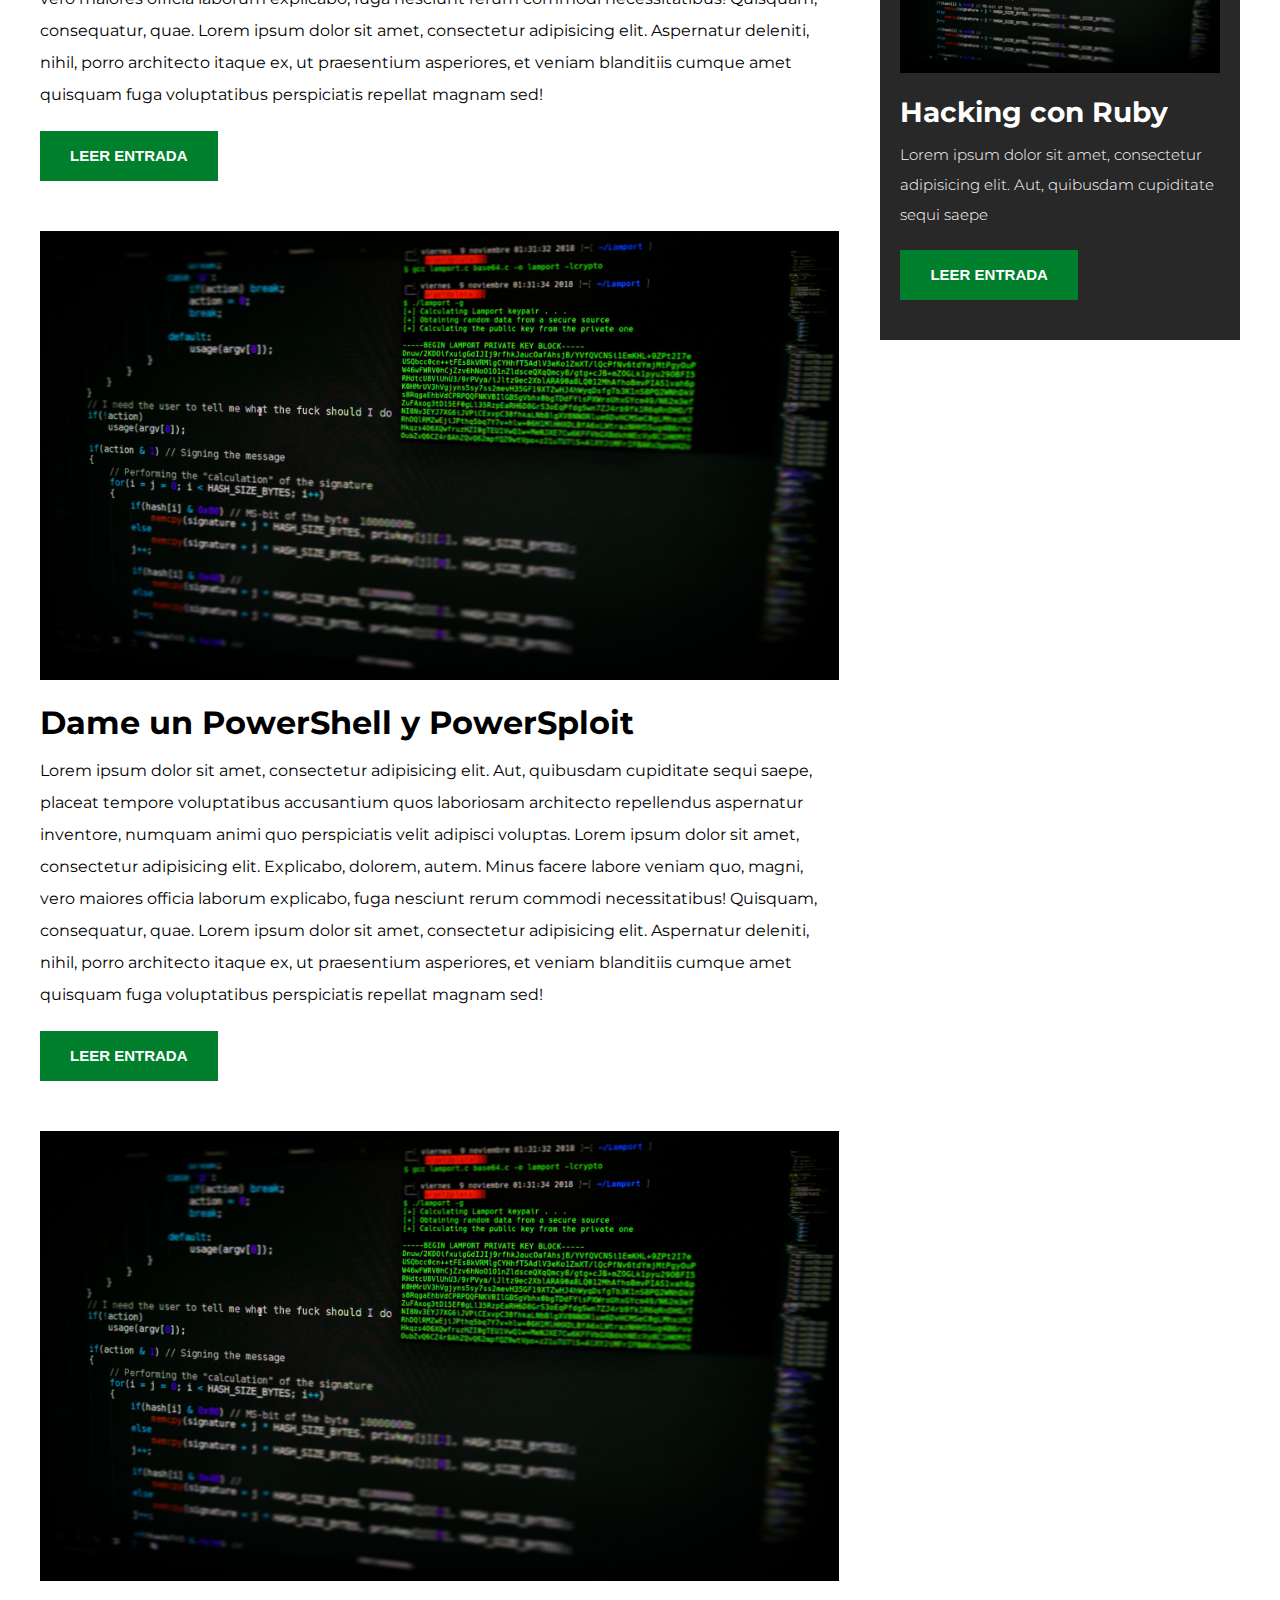
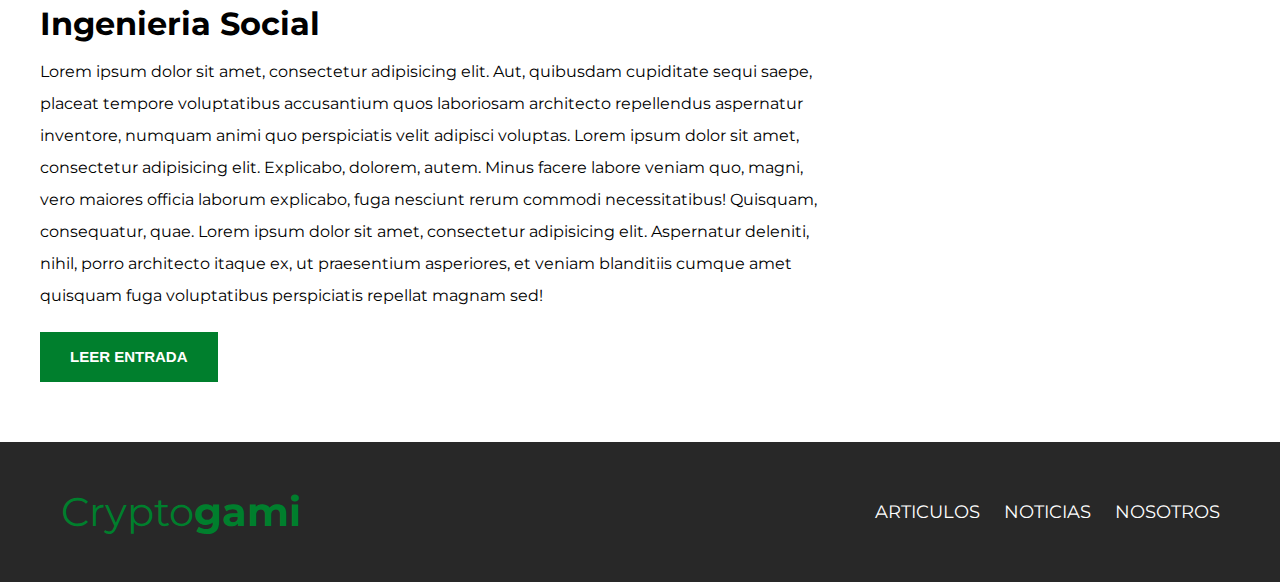
==== commit 7f62bdbd: "Adelanto" ====
--- a/index.html
+++ b/index.html
@@ -81,8 +81,8 @@
 					<img src="img/blog1.jpg">
 				</div><!--imagen -->
 				<!-- contenido de los articulos -->
-				<div class="contenido-blog-destacado">
-					<h3>Hacking con python</h3>
+				<div class="contenido-blog-destacado color-blanco">
+					<h4>Hacking con python</h4>
 					<p>Lorem ipsum dolor sit amet, consectetur adipisicing elit. Aut, quibusdam cupiditate sequi saepe
 					</p>
 					<a href="entrada.html" class="btn btn-primary">Leer Entrada</a>
@@ -94,8 +94,8 @@
 					<img src="img/blog1.jpg">
 				</div><!--imagen -->
 				<!-- contenido de los articulos -->
-				<div class="contenido-blog-destacado">
-					<h3>Hacking con Ruby</h3>
+				<div class="contenido-blog-destacado color-blanco">
+					<h4>Hacking con Ruby</h4>
 					<p>Lorem ipsum dolor sit amet, consectetur adipisicing elit. Aut, quibusdam cupiditate sequi saepe
 					</p>
 					<a href="entrada.html" class="btn btn-primary">Leer Entrada</a>
@@ -113,7 +113,7 @@
 				<nav class="navegacion">
 					<a href="articulos.html">Articulos</a>
 					<a href="#">Noticias</a>
-					<a href="articulos.html">nosotros</a>
+					<a href="nosotros.html">nosotros</a>
 				</nav>
 			</div>
 		</div><!-- contenedor -->
--- a/css/style.css
+++ b/css/style.css
@@ -73,8 +73,28 @@
 }
 
 .imagen-mediana{
-	height: 25rem;
-	width: 25rem;
+	height: 15rem;
+	width: 15rem;
+}
+
+
+@media (min-width: 768px){
+	.imagen-mediana{
+		height: 25rem;
+		width: 25rem;
+	}
+}
+
+.imagen-pequeña{
+	height: 10rem;
+	width: 10rem;
+}
+
+@media (min-width: 768px){
+	.imagen-pequeña{
+		height: 18rem;
+		width: 18rem;
+	}
 }
 
 .centrar-texto{
@@ -135,6 +155,12 @@
 	justify-content: space-between;/*Para alinear el contenido verticalmente */
 	text-align: center;
 }
+
+.header-nosotros{
+	background-color: #282828;/*Color de fondo */
+	height:25rem;/*Alto de la imagen, 100vh para cubrir la altura de cualquier pantalla*/
+}
+
 
 /* Raya verde o pseudo elemento */
 .barra h1::after{/*un psuedo elemento */
@@ -218,6 +244,13 @@
 	flex-basis: calc(33.3% - 4rem);
 	
 }
+
+.contenido-blog-destacado p{
+	color: #ffffff;
+	font-size: 1.5rem;
+	font-weight: 300;
+}
+
 /* footer */
 .site-footer{
 	background-color: #282828;
